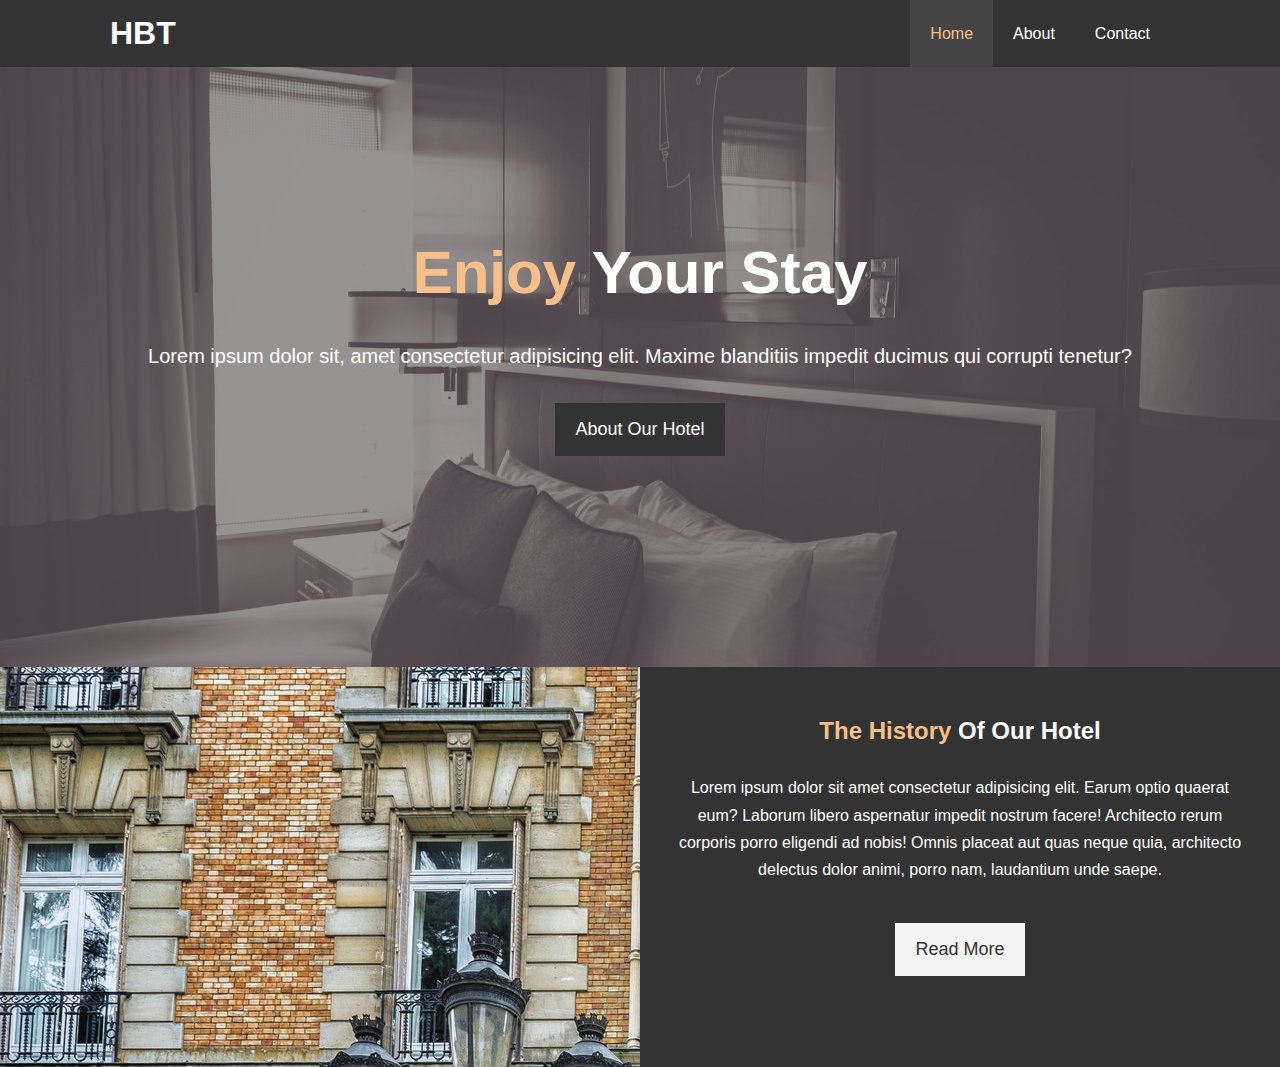
==== index.html @ e489fdc0 "Initial commit" ====
<!DOCTYPE html>
<html lang="en">

<head>
  <meta charset="UTF-8">
  <meta name="viewport" content="width=device-width, initial-scale=1.0">
  <meta name="description" content="Welcome to the most extrordinary hotel in Bostona Massachusetts">
  <meta name="keywords" content="hotel, boston, new england, boston hotel">
  <link rel="stylesheet" href="/css/style.css">
  <title>Hotel BT | Welcome</title>
</head>

<body>
  <header>
    <nav id="navbar">
      <div class="container">
        <h1 class="logo"><a href="index.html">HBT</a></h1>
        <ul>
          <li><a class="current" href="index.html">Home</a></li>
          <li><a href="about.html">About</a></li>
          <li><a href="contact.html">Contact</a></li>
        </ul>
      </div>
    </nav>

    <div id="showcase">
      <div class="container">
        <div class="showcase-content">
          <h1><span class="text-primary">Enjoy</span> Your Stay</h1>
          <p class="lead">Lorem ipsum dolor sit, amet consectetur adipisicing elit. Maxime blanditiis impedit ducimus
            qui corrupti
            tenetur?</p>
          <a class="btn" href="about.html">About Our Hotel</a>
        </div>
      </div>
    </div>

    <section id="home-info" class="bg-dark">
      <div class="info-img"></div>
      <div class="info-content">
        <h2><span class="text-primary">The History</span> Of Our Hotel</h2>
        <p>Lorem ipsum dolor sit amet consectetur adipisicing elit. Earum optio quaerat eum? Laborum libero aspernatur
          impedit nostrum facere! Architecto rerum corporis porro eligendi ad nobis! Omnis placeat aut quas neque quia,
          architecto delectus dolor animi, porro nam, laudantium unde saepe.</p>
        <a href="about.html" class="btn btn-light">Read More</a>
      </div>

    </section>

  </header>
</body>

</html>
---- css/style.css ----
/* CSS Reset */

* {
  margin: 0;
  padding: 0;
  box-sizing: border-box;
}


/* Mai7emn Styling */

html, body {
  font-family: 'Segoe UI', Tahoma, Geneva, Verdana, sans-serif;
  line-height: 1.7em;
}

a {
  color: #333;
  text-decoration: none;
}

h1, h2, h3 {
  padding-bottom: 20px;
}

p {
  margin: 10px 0px;
}

/* Utility Classes */

.container {
  margin: auto;
  max-width: 1100px;
  overflow: auto;
  padding: 0 20px;
}

.text-primary {
  color: #f7c08a;
}

.lead {
  font-size: 20px;
}

.btn {
  display: inline-block;
  font-size: 18px;
  color: #fff;
  background: #333;
  padding: 13px 20px;
  border: none;
  cursor: pointer;
}

.btn:hover {
  background: #f7c08a;
  color: #333;
  font-weight: 700;
}

.btn-light {
  background: #f4f4f4;
  color: #333;
}

.bg-dark {
  background: #333;
  color: #fff;
}

.bg-light {
  background: #f4f4f4;
  color: #333;
}

.bg-primary {
  background: #333;
  color: #f7c08a;
}

/* Navbar */

#navbar {
  background: #333;
  color: #fff;
  overflow: auto;
}

#navbar a {
  color: #fff;
}

#navbar h1 {
  float: left;
  padding-top: 20px;
}

#navbar ul {
  list-style: none;
  float: right;
}

#navbar ul li {
  float: left;
}

#navbar ul li a {
  display: block;
  padding: 20px;
  text-align: center;
}

#navbar ul li a:hover,
#navbar ul li a.current {
  background: #444;
  color: #f7c08a;
}

/* Showcase */

#showcase {
  background: url(/img/showcase.jpg) no-repeat center center/cover;
  height: 600px;
}

#showcase .showcase-content {
  color: #fff;
  text-align: center;
  padding-top: 170px;
}

#showcase .showcase-content h1 {
  font-size: 60px;
  line-height: 1.2em;
}

#showcase .showcase-content p {
  padding-bottom: 20px;
  line-height: 1.7em;
}

/* Home Info */

#home-info {
  height: 400px;
}

#home-info .info-img {
  float: left;
  width: 50%;
  background: url(/img/photo-1.jpg) no-repeat;
  min-height: 100%;
}

#home-info .info-content {
  float: right;
  width: 50%;
  height: 100%;
  text-align: center;
  padding: 50px 30px;
  overflow: hidden;
}

#home-info .info-content p {
  padding-bottom: 30px;
}
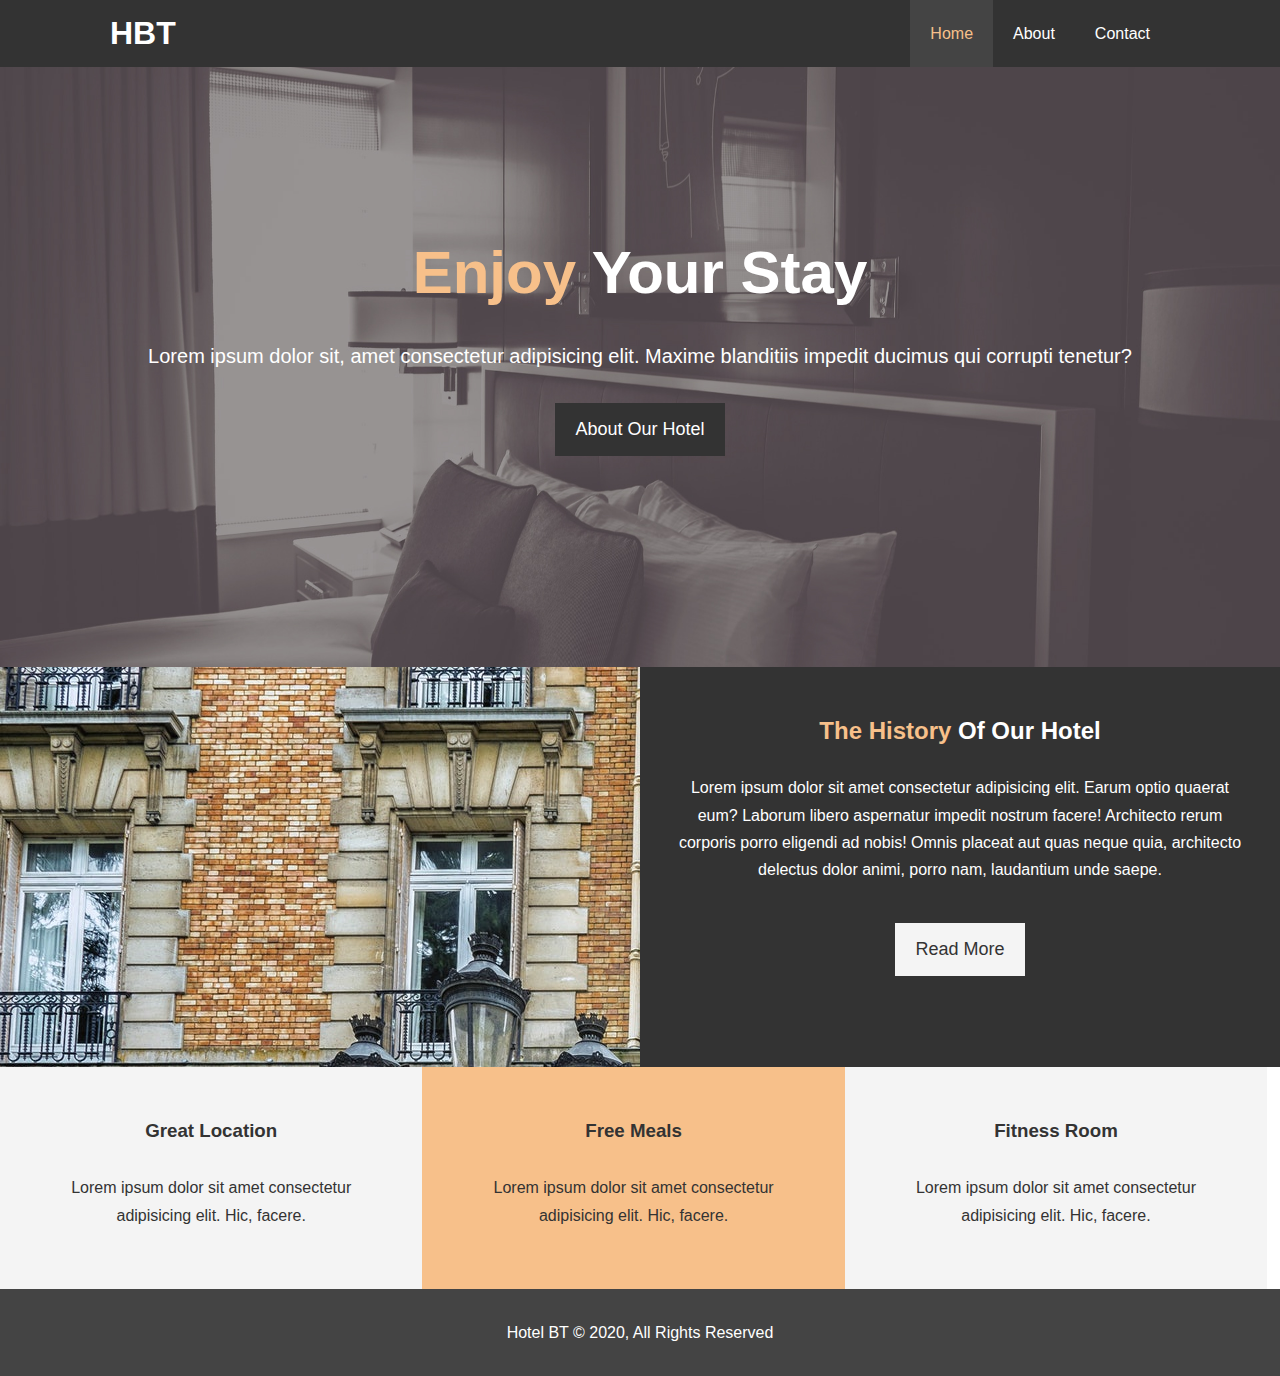
==== commit f48f731b: "Hope you like it!" ====
--- a/index.html
+++ b/index.html
@@ -1,12 +1,31 @@
 <!DOCTYPE html>
 <html lang="en">
-
+<center>
 <head>
   <meta charset="UTF-8">
   <meta name="viewport" content="width=device-width, initial-scale=1.0">
   <meta name="description" content="Welcome to the most extrordinary hotel in Bostona Massachusetts">
   <meta name="keywords" content="hotel, boston, new england, boston hotel">
+  <link rel="stylesheet" href="https://use.fontawesome.com/releases/v5.14.0/css/all.css"
+    integrity="sha384-HzLeBuhoNPvSl5KYnjx0BT+WB0QEEqLprO+NBkkk5gbc67FTaL7XIGa2w1L0Xbgc" crossorigin="anonymous">
   <link rel="stylesheet" href="/css/style.css">
+      <meta charset="utf-8">
+    <meta http-equiv="x-ua-compatible" content="ie=edge">
+    <title>Montana</title>
+    <meta name="description" content="">
+    <meta name="viewport" content="width=device-width, initial-scale=1">
+    <link rel="shortcut icon" type="image/x-icon" href="img/favicon.png">
+    <link rel="stylesheet" href="css/bootstrap.min.css">
+    <link rel="stylesheet" href="css/owl.carousel.min.css">
+    <link rel="stylesheet" href="css/magnific-popup.css">
+    <link rel="stylesheet" href="css/font-awesome.min.css">
+    <link rel="stylesheet" href="css/themify-icons.css">
+    <link rel="stylesheet" href="css/nice-select.css">
+    <link rel="stylesheet" href="css/flaticon.css">
+    <link rel="stylesheet" href="css/gijgo.css">
+    <link rel="stylesheet" href="css/animate.css">
+    <link rel="stylesheet" href="css/slicknav.css">
+    <link rel="stylesheet" href="css/style.css">
   <title>Hotel BT | Welcome</title>
 </head>
 
@@ -34,20 +53,40 @@
         </div>
       </div>
     </div>
+  </header>
+  <section id="home-info" class="bg-dark">
+    <div class="info-img"></div>
+    <div class="info-content">
+      <h2><span class="text-primary">The History</span> Of Our Hotel</h2>
+      <p>Lorem ipsum dolor sit amet consectetur adipisicing elit. Earum optio quaerat eum? Laborum libero aspernatur
+        impedit nostrum facere! Architecto rerum corporis porro eligendi ad nobis! Omnis placeat aut quas neque quia,
+        architecto delectus dolor animi, porro nam, laudantium unde saepe.</p>
+      <a href="about.html" class="btn btn-light">Read More</a>
+    </div>
+  </section>
+  <section id="features">
+    <div class="box bg-light">
+      <i class="fas fa-hotel fa-3x"></i> <!-- fa-3x je klasa za povecavanje ikone -->
+      <h3>Great Location</h3>
+      <p>Lorem ipsum dolor sit amet consectetur adipisicing elit. Hic, facere.</p>
+    </div>
+    <div class="box bg-primary">
+      <i class="fas fa-utensils fa-3x"></i>
+      <h3>Free Meals</h3>
+      <p>Lorem ipsum dolor sit amet consectetur adipisicing elit. Hic, facere.</p>
+    </div>
+    <div class="box bg-light">
+      <i class="fas fa-dumbbell fa-3x"></i>
+      <h3>Fitness Room</h3>
+      <p>Lorem ipsum dolor sit amet consectetur adipisicing elit. Hic, facere.</p>
+    </div>
+  </section>
 
-    <section id="home-info" class="bg-dark">
-      <div class="info-img"></div>
-      <div class="info-content">
-        <h2><span class="text-primary">The History</span> Of Our Hotel</h2>
-        <p>Lorem ipsum dolor sit amet consectetur adipisicing elit. Earum optio quaerat eum? Laborum libero aspernatur
-          impedit nostrum facere! Architecto rerum corporis porro eligendi ad nobis! Omnis placeat aut quas neque quia,
-          architecto delectus dolor animi, porro nam, laudantium unde saepe.</p>
-        <a href="about.html" class="btn btn-light">Read More</a>
-      </div>
+  <div class="clr"></div>
 
-    </section>
-
-  </header>
+  <footer id="main-footer">
+    <p>Hotel BT &copy; 2020, All Rights Reserved</p>
+  </footer>
 </body>
-
+</center>
 </html>--- a/css/style.css
+++ b/css/style.css
@@ -76,8 +76,30 @@
 }
 
 .bg-primary {
-  background: #333;
-  color: #f7c08a;
+  background: #f7c08a;
+  color: #333;
+}
+
+.clr {
+  clear: both;
+}
+
+.l-heading {
+  font-size: 40px;
+}
+
+/* Padding */
+
+.py-1 {
+  padding: 10px 0;
+}
+
+.py-2 {
+  padding: 20px 0;
+}
+
+.py-3 {
+  padding: 30px 0;
 }
 
 /* Navbar */
@@ -165,4 +187,86 @@
 
 #home-info .info-content p {
   padding-bottom: 30px;
-}+}
+
+/* Features */
+
+.box {
+  float: left;
+  width: 33%;
+  padding: 50px;
+  text-align: center;
+}
+
+.box i {
+  margin-bottom: 10px;
+}
+
+/* About Info */
+
+#about-info .info-right {
+  float: right;
+  width: 50%;
+  min-height: 100%;
+}
+#about-info .info-right img {
+  display: block;
+  margin: auto;
+  width: 70%;
+  border-radius: 50%;
+
+}
+
+#about-info .info-left {
+  float: left;
+  width: 50%;
+  min-height: 100%;
+}
+#about-info .info-left p {
+  text-align: justify;
+}
+
+/* Testimonials */
+
+#testimonials {
+  height: 600px;
+  background: url(/img/test-bg.jpg) no-repeat center center/cover;
+  padding-top: 100px;
+}
+
+#testimonials .testimonial img {
+  width: 100px;
+}
+
+#testimonials h2 {
+  color: #fff;
+  text-align: center;
+  padding-bottom: 40px;
+}
+
+#testimonials .testimonial {
+  padding: 20px;
+  margin-bottom: 40px;
+  border-radius: 5px;
+  opacity: 0.9;
+}
+
+#testimonials .testimonial img {
+  width: 100px;
+  float: left;
+  margin-right: 20px;
+  border-radius: 50%;
+} 
+
+#testimonials .testimonial p {
+  text-align: justify;
+}
+
+/* Footer */
+
+#main-footer {
+  text-align: center;
+  background: #444;
+  color: #fff;
+  padding: 20px;
+}
--- a/css/style.css
+++ b/css/style.css
@@ -76,8 +76,30 @@
 }
 
 .bg-primary {
-  background: #333;
-  color: #f7c08a;
+  background: #f7c08a;
+  color: #333;
+}
+
+.clr {
+  clear: both;
+}
+
+.l-heading {
+  font-size: 40px;
+}
+
+/* Padding */
+
+.py-1 {
+  padding: 10px 0;
+}
+
+.py-2 {
+  padding: 20px 0;
+}
+
+.py-3 {
+  padding: 30px 0;
 }
 
 /* Navbar */
@@ -165,4 +187,86 @@
 
 #home-info .info-content p {
   padding-bottom: 30px;
-}+}
+
+/* Features */
+
+.box {
+  float: left;
+  width: 33%;
+  padding: 50px;
+  text-align: center;
+}
+
+.box i {
+  margin-bottom: 10px;
+}
+
+/* About Info */
+
+#about-info .info-right {
+  float: right;
+  width: 50%;
+  min-height: 100%;
+}
+#about-info .info-right img {
+  display: block;
+  margin: auto;
+  width: 70%;
+  border-radius: 50%;
+
+}
+
+#about-info .info-left {
+  float: left;
+  width: 50%;
+  min-height: 100%;
+}
+#about-info .info-left p {
+  text-align: justify;
+}
+
+/* Testimonials */
+
+#testimonials {
+  height: 600px;
+  background: url(/img/test-bg.jpg) no-repeat center center/cover;
+  padding-top: 100px;
+}
+
+#testimonials .testimonial img {
+  width: 100px;
+}
+
+#testimonials h2 {
+  color: #fff;
+  text-align: center;
+  padding-bottom: 40px;
+}
+
+#testimonials .testimonial {
+  padding: 20px;
+  margin-bottom: 40px;
+  border-radius: 5px;
+  opacity: 0.9;
+}
+
+#testimonials .testimonial img {
+  width: 100px;
+  float: left;
+  margin-right: 20px;
+  border-radius: 50%;
+} 
+
+#testimonials .testimonial p {
+  text-align: justify;
+}
+
+/* Footer */
+
+#main-footer {
+  text-align: center;
+  background: #444;
+  color: #fff;
+  padding: 20px;
+}
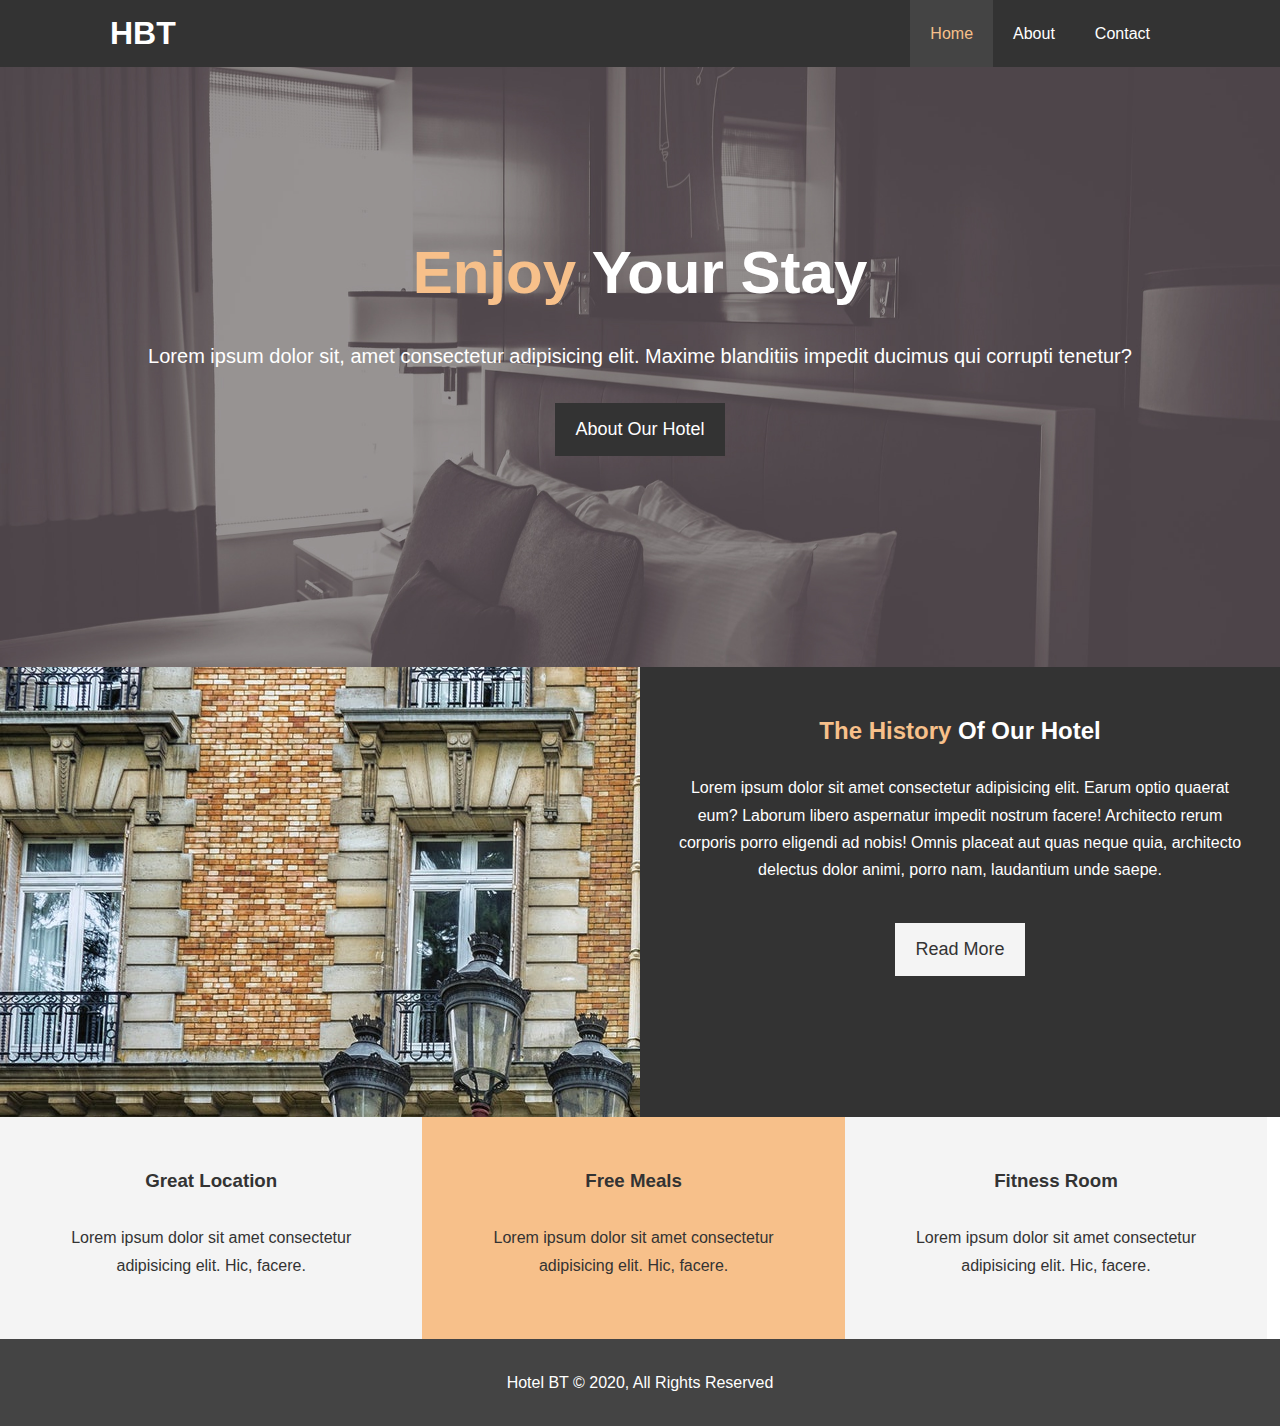
==== commit 4c8b8690: "Added mobile.css" ====
--- a/index.html
+++ b/index.html
@@ -1,6 +1,6 @@
 <!DOCTYPE html>
 <html lang="en">
-<center>
+
 <head>
   <meta charset="UTF-8">
   <meta name="viewport" content="width=device-width, initial-scale=1.0">
@@ -9,23 +9,7 @@
   <link rel="stylesheet" href="https://use.fontawesome.com/releases/v5.14.0/css/all.css"
     integrity="sha384-HzLeBuhoNPvSl5KYnjx0BT+WB0QEEqLprO+NBkkk5gbc67FTaL7XIGa2w1L0Xbgc" crossorigin="anonymous">
   <link rel="stylesheet" href="/css/style.css">
-      <meta charset="utf-8">
-    <meta http-equiv="x-ua-compatible" content="ie=edge">
-    <title>Montana</title>
-    <meta name="description" content="">
-    <meta name="viewport" content="width=device-width, initial-scale=1">
-    <link rel="shortcut icon" type="image/x-icon" href="img/favicon.png">
-    <link rel="stylesheet" href="css/bootstrap.min.css">
-    <link rel="stylesheet" href="css/owl.carousel.min.css">
-    <link rel="stylesheet" href="css/magnific-popup.css">
-    <link rel="stylesheet" href="css/font-awesome.min.css">
-    <link rel="stylesheet" href="css/themify-icons.css">
-    <link rel="stylesheet" href="css/nice-select.css">
-    <link rel="stylesheet" href="css/flaticon.css">
-    <link rel="stylesheet" href="css/gijgo.css">
-    <link rel="stylesheet" href="css/animate.css">
-    <link rel="stylesheet" href="css/slicknav.css">
-    <link rel="stylesheet" href="css/style.css">
+  <link rel="stylesheet" media="screen and (max-width: 768px)" href="/css/mobile.css">
   <title>Hotel BT | Welcome</title>
 </head>
 
@@ -88,5 +72,5 @@
     <p>Hotel BT &copy; 2020, All Rights Reserved</p>
   </footer>
 </body>
-</center>
+
 </html>--- a/css/style.css
+++ b/css/style.css
@@ -114,7 +114,7 @@
   color: #fff;
 }
 
-#navbar h1 {
+#navbar .logo {
   float: left;
   padding-top: 20px;
 }
@@ -166,7 +166,7 @@
 /* Home Info */
 
 #home-info {
-  height: 400px;
+  height: 450px;
 }
 
 #home-info .info-img {
@@ -229,7 +229,7 @@
 /* Testimonials */
 
 #testimonials {
-  height: 600px;
+  height: 100%;
   background: url(/img/test-bg.jpg) no-repeat center center/cover;
   padding-top: 100px;
 }
@@ -262,6 +262,34 @@
   text-align: justify;
 }
 
+/* Contact Form */
+
+#contact-form .form-group {
+  margin-bottom: 20px;
+}
+
+#contact-form label {
+  display: block;
+  margin-bottom: 5px;
+}
+
+#contact-form input, 
+#contact-form textarea {
+  width: 100%;
+  padding: 10px;
+  border: 1 px solid #ddd;
+}
+
+#contact-form textarea {
+  height: 200px;
+}
+
+#contact-form input, 
+#contact-form textarea:focus {
+  outline: none;
+  border-color: #f7c08a;
+}
+
 /* Footer */
 
 #main-footer {
--- a/css/mobile.css
+++ b/css/mobile.css
@@ -0,0 +1,64 @@
+#navbar .logo {
+  float: none;
+  text-align: center;
+}
+
+#navbar ul, #navbar ul li {
+  float: none;
+}
+
+#navbar ul li a {
+  padding: 5px;
+  border-bottom: #444 dotted 1px;
+}
+
+/* Showcase */
+
+#showcase {
+  height: 100%;
+}
+
+#showcase .showcase-content {
+  padding-top: 70px;
+  padding-bottom: 30px;
+}
+
+/* Home info */
+
+#home-info .info-img {
+  height: 550px;
+  display: none;
+}
+
+#home-info .info-content {
+  float: none;
+  width: 100%;
+}
+
+/* Boxes */
+
+.box {
+  float: none;
+  width: 100%;
+}
+
+
+#about-info .info-right,
+#about-info .info-left {
+  float: none;
+  width: 100%;
+}
+
+#about-info .info-right {
+  margin-top: 30px;
+}
+
+.l-heading {
+  text-align: center;
+}
+
+/* Contact */
+
+#contact-info .box {
+  border-bottom: #444 dotted 1px;
+}